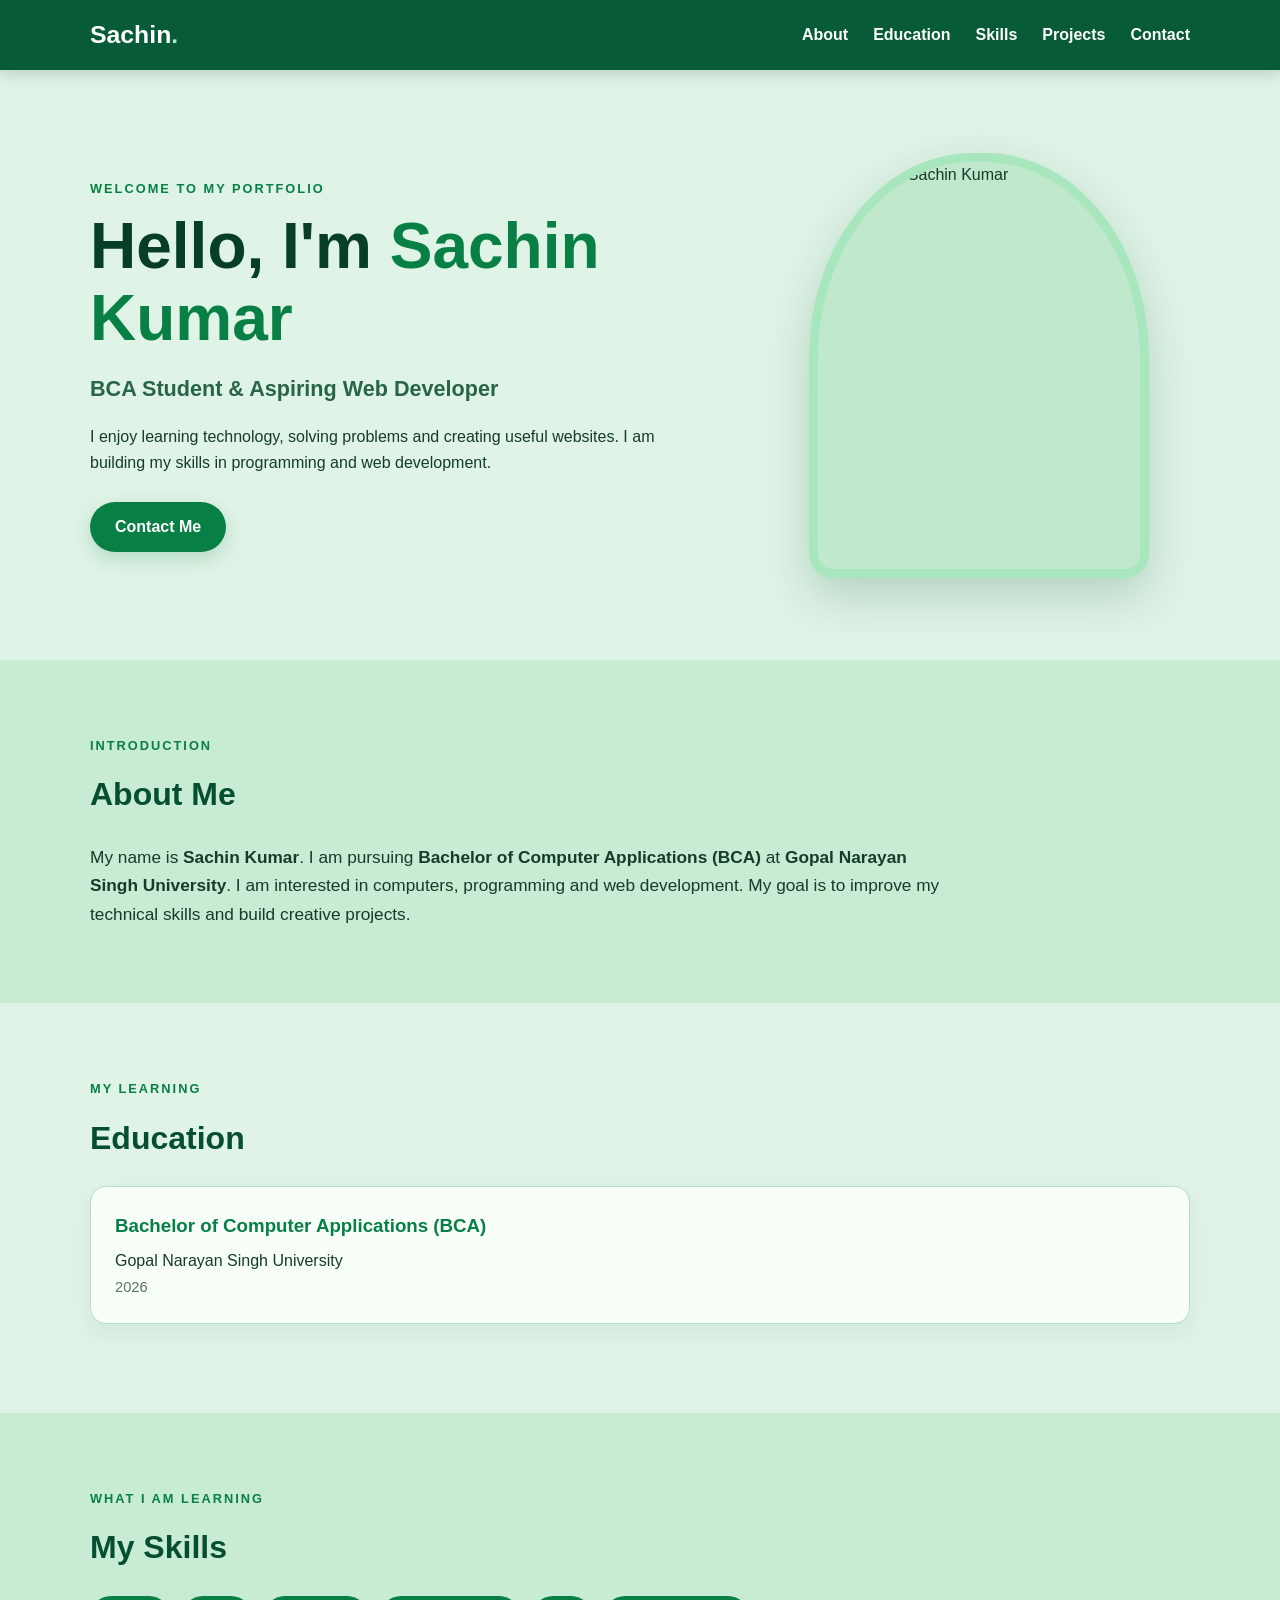
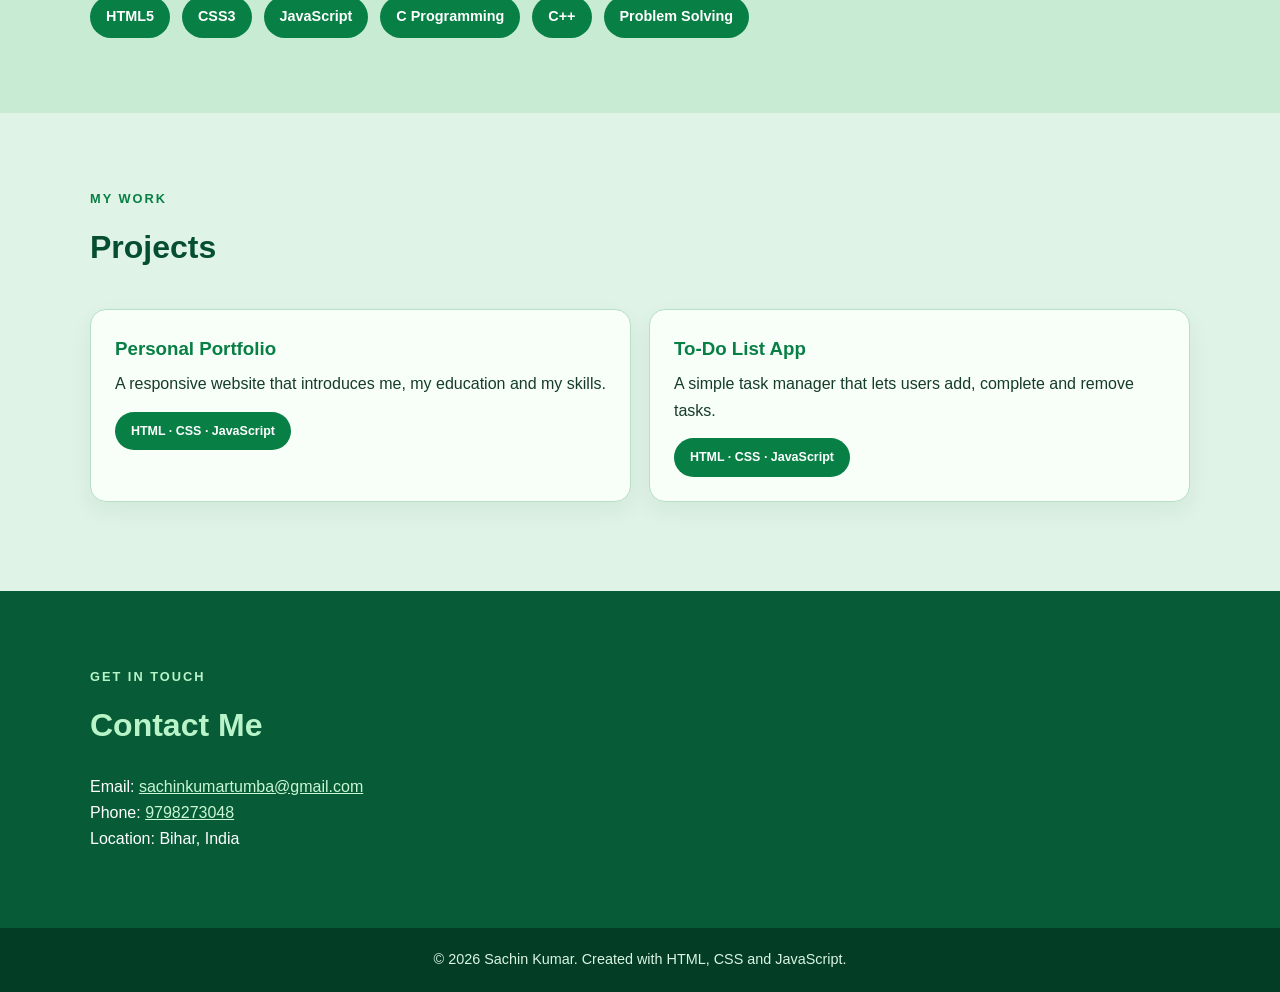
==== index.html @ 81a456e3 "Add files via upload" ====
<!DOCTYPE html>
<html lang="en">
<head>
  <meta charset="UTF-8">
  <meta name="viewport" content="width=device-width, initial-scale=1.0">
  <meta name="description" content="Sachin Kumar - BCA student portfolio">
  <title>Sachin Kumar | Portfolio</title>
  <link rel="stylesheet" href="style.css">
</head>
<body>
  <header class="site-header">
    <nav class="navbar container" aria-label="Main navigation">
      <a class="brand" href="#home">Sachin<span>.</span></a>
      <button class="menu-toggle" id="menuToggle" aria-label="Toggle navigation" aria-expanded="false">☰</button>
      <ul class="nav-links" id="navLinks">
        <li><a href="#about">About</a></li>
        <li><a href="#education">Education</a></li>
        <li><a href="#skills">Skills</a></li>
        <li><a href="#projects">Projects</a></li>
        <li><a href="#contact">Contact</a></li>
      </ul>
    </nav>
  </header>

  <main>
    <section class="hero container" id="home">
      <div class="hero-copy">
        <p class="eyebrow">WELCOME TO MY PORTFOLIO</p>
        <h1>Hello, I'm <span>Sachin Kumar</span></h1>
        <h2>BCA Student &amp; Aspiring Web Developer</h2>
        <p>I enjoy learning technology, solving problems and creating useful websites. I am building my skills in programming and web development.</p>
        <a class="button" href="#contact">Contact Me</a>
      </div>
      <div class="profile-frame">
        <img src="assets/profile.jpg" alt="Portrait of Sachin Kumar">
      </div>
    </section>

    <section class="section soft" id="about">
      <div class="container">
        <p class="eyebrow">INTRODUCTION</p>
        <h2 class="section-title">About Me</h2>
        <p class="section-text">My name is <strong>Sachin Kumar</strong>. I am pursuing <strong>Bachelor of Computer Applications (BCA)</strong> at <strong>Gopal Narayan Singh University</strong>. I am interested in computers, programming and web development. My goal is to improve my technical skills and build creative projects.</p>
      </div>
    </section>

    <section class="section container" id="education">
      <p class="eyebrow">MY LEARNING</p>
      <h2 class="section-title">Education</h2>
      <div class="info-card">
        <h3>Bachelor of Computer Applications (BCA)</h3>
        <p>Gopal Narayan Singh University</p>
        <p class="muted">2026</p>
      </div>
    </section>

    <section class="section soft" id="skills">
      <div class="container">
        <p class="eyebrow">WHAT I AM LEARNING</p>
        <h2 class="section-title">My Skills</h2>
        <div class="skill-list">
          <span>HTML5</span><span>CSS3</span><span>JavaScript</span><span>C Programming</span><span>C++</span><span>Problem Solving</span>
        </div>
      </div>
    </section>

    <section class="section container" id="projects">
      <p class="eyebrow">MY WORK</p>
      <h2 class="section-title">Projects</h2>
      <div class="project-grid">
        <article class="info-card">
          <h3>Personal Portfolio</h3>
          <p>A responsive website that introduces me, my education and my skills.</p>
          <span class="tag">HTML · CSS · JavaScript</span>
        </article>
        <article class="info-card">
          <h3>To-Do List App</h3>
          <p>A simple task manager that lets users add, complete and remove tasks.</p>
          <span class="tag">HTML · CSS · JavaScript</span>
        </article>
      </div>
    </section>

    <section class="section contact-section" id="contact">
      <div class="container">
        <p class="eyebrow">GET IN TOUCH</p>
        <h2 class="section-title">Contact Me</h2>
        <p>Email: <a href="mailto:sachinkumartumba@gmail.com">sachinkumartumba@gmail.com</a></p>
        <p>Phone: <a href="tel:9798273048">9798273048</a></p>
        <p>Location: Bihar, India</p>
      </div>
    </section>
  </main>

  <footer><p>© <span id="year"></span> Sachin Kumar. Created with HTML, CSS and JavaScript.</p></footer>
  <button class="top-button" id="topButton" aria-label="Back to top">↑</button>
  <script src="script.js"></script>
</body>
</html>
---- style.css ----
* { box-sizing: border-box; margin: 0; padding: 0; }
:root { --green: #087f45; --deep: #064e32; --light: #e8f7ee; --white: #fff; --ink: #153b2a; }
html { scroll-behavior: smooth; }
body { font-family: Arial, Helvetica, sans-serif; color: var(--ink); background: #dff3e6; line-height: 1.65; }
.container { width: min(1100px, 90%); margin: auto; }
.site-header { background: #075b36; color: white; position: sticky; top: 0; z-index: 10; box-shadow: 0 3px 15px #00351e33; }
.navbar { min-height: 70px; display: flex; align-items: center; justify-content: space-between; gap: 20px; }
.brand { color: white; text-decoration: none; font-size: 1.55rem; font-weight: 800; }
.brand span, .hero h1 span { color: #a8f0bd; }
.nav-links { list-style: none; display: flex; gap: 25px; }
.nav-links a { color: white; text-decoration: none; font-weight: 600; }
.nav-links a:hover { color: #b9f4c9; }
.menu-toggle { display: none; border: 0; background: transparent; color: white; font-size: 1.7rem; cursor: pointer; }
.hero { min-height: 590px; display: grid; grid-template-columns: 1.2fr .8fr; align-items: center; gap: 45px; padding-top: 55px; padding-bottom: 55px; }
.eyebrow { color: #087f45; font-size: .8rem; font-weight: 800; letter-spacing: 2px; margin-bottom: 12px; }
.hero h1 { font-size: clamp(2.3rem, 5vw, 4rem); line-height: 1.12; color: #063e28; }
.hero h1 span { color: #087f45; }
.hero h2 { font-size: 1.35rem; margin: 17px 0; color: #286448; }
.hero-copy > p:not(.eyebrow) { max-width: 570px; margin-bottom: 25px; }
.button { display: inline-block; padding: 12px 25px; border-radius: 30px; background: #087f45; color: white; text-decoration: none; font-weight: 700; box-shadow: 0 7px 18px #087f4533; }
.button:hover { background: #064e32; }
.profile-frame { justify-self: center; width: min(340px, 100%); aspect-ratio: 4 / 5; border: 9px solid #a8e6bd; border-radius: 48% 48% 24px 24px; overflow: hidden; box-shadow: 0 18px 45px #064e3233; background: #bfe8cc; }
.profile-frame img { width: 100%; height: 100%; object-fit: cover; object-position: center 35%; display: block; }
.section { padding-top: 75px; padding-bottom: 75px; }
.soft { background: #c8ebd3; }
.section-title { color: #064e32; font-size: 2rem; margin-bottom: 22px; }
.section-text { max-width: 850px; font-size: 1.08rem; }
.info-card { background: #f8fff9; border: 1px solid #b6dfc3; border-radius: 16px; padding: 24px; margin: 14px 0; box-shadow: 0 8px 22px #064e3210; }
.info-card h3 { color: #087f45; margin-bottom: 6px; }
.muted { color: #587565; font-size: .92rem; }
.skill-list { display: flex; flex-wrap: wrap; gap: 12px; }
.skill-list span, .tag { background: #087f45; color: white; padding: 9px 16px; border-radius: 30px; font-weight: 700; font-size: .9rem; }
.project-grid { display: grid; grid-template-columns: repeat(2, 1fr); gap: 18px; }
.tag { display: inline-block; margin-top: 14px; font-size: .78rem; }
.contact-section { background: #075b36; color: white; }
.contact-section .eyebrow, .contact-section .section-title { color: #b9f4c9; }
.contact-section a { color: #c9f7d5; }
footer { text-align: center; background: #043d25; color: #d9f5e2; padding: 20px; font-size: .9rem; }
.top-button { position: fixed; right: 20px; bottom: 20px; border: 0; border-radius: 50%; width: 44px; height: 44px; background: #087f45; color: white; font-size: 1.4rem; cursor: pointer; display: none; }
.top-button.show { display: block; }
@media (max-width: 700px) {
  .menu-toggle { display: block; }
  .nav-links { display: none; position: absolute; top: 70px; left: 0; right: 0; background: #075b36; padding: 18px 5%; flex-direction: column; gap: 13px; }
  .nav-links.open { display: flex; }
  .hero { grid-template-columns: 1fr; text-align: center; gap: 35px; padding-top: 55px; }
  .hero-copy > p:not(.eyebrow) { margin-left: auto; margin-right: auto; }
  .profile-frame { width: min(290px, 85%); }
  .project-grid { grid-template-columns: 1fr; }
  .section { padding-top: 55px; padding-bottom: 55px; }
}
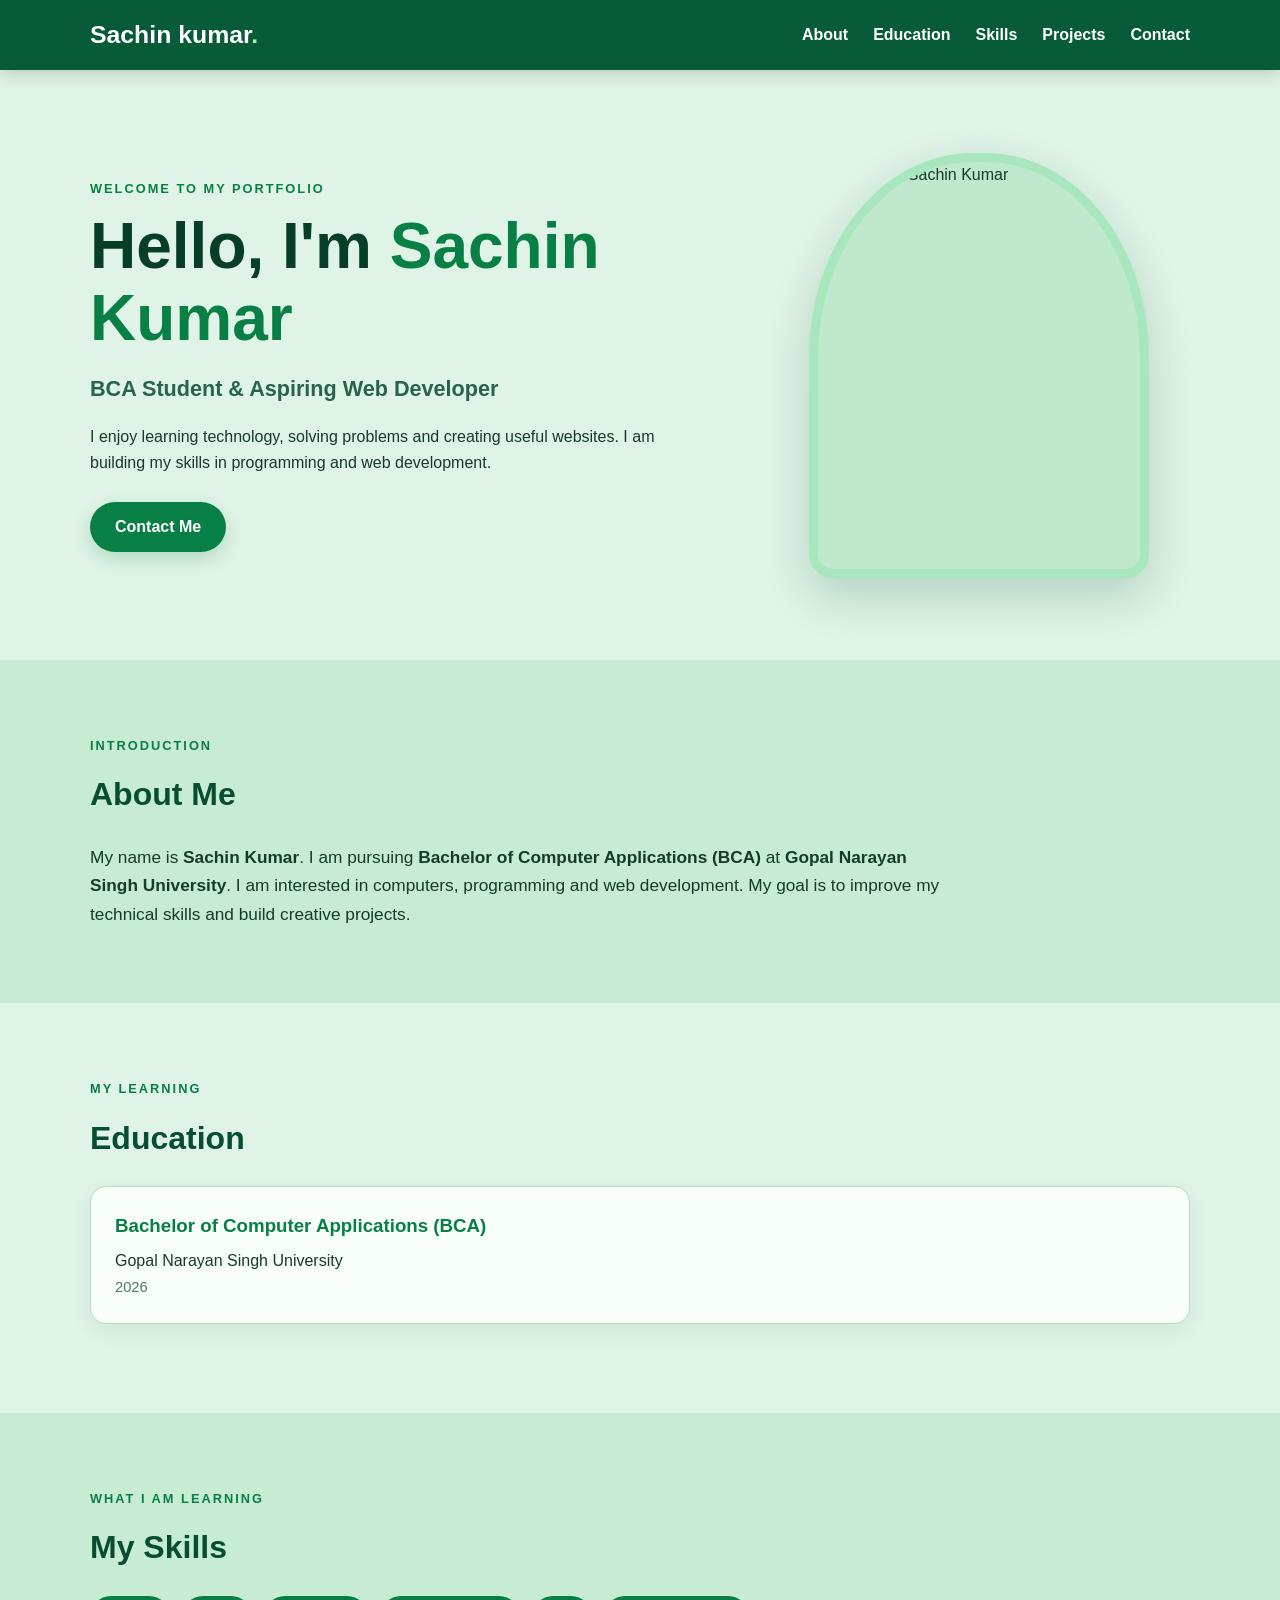
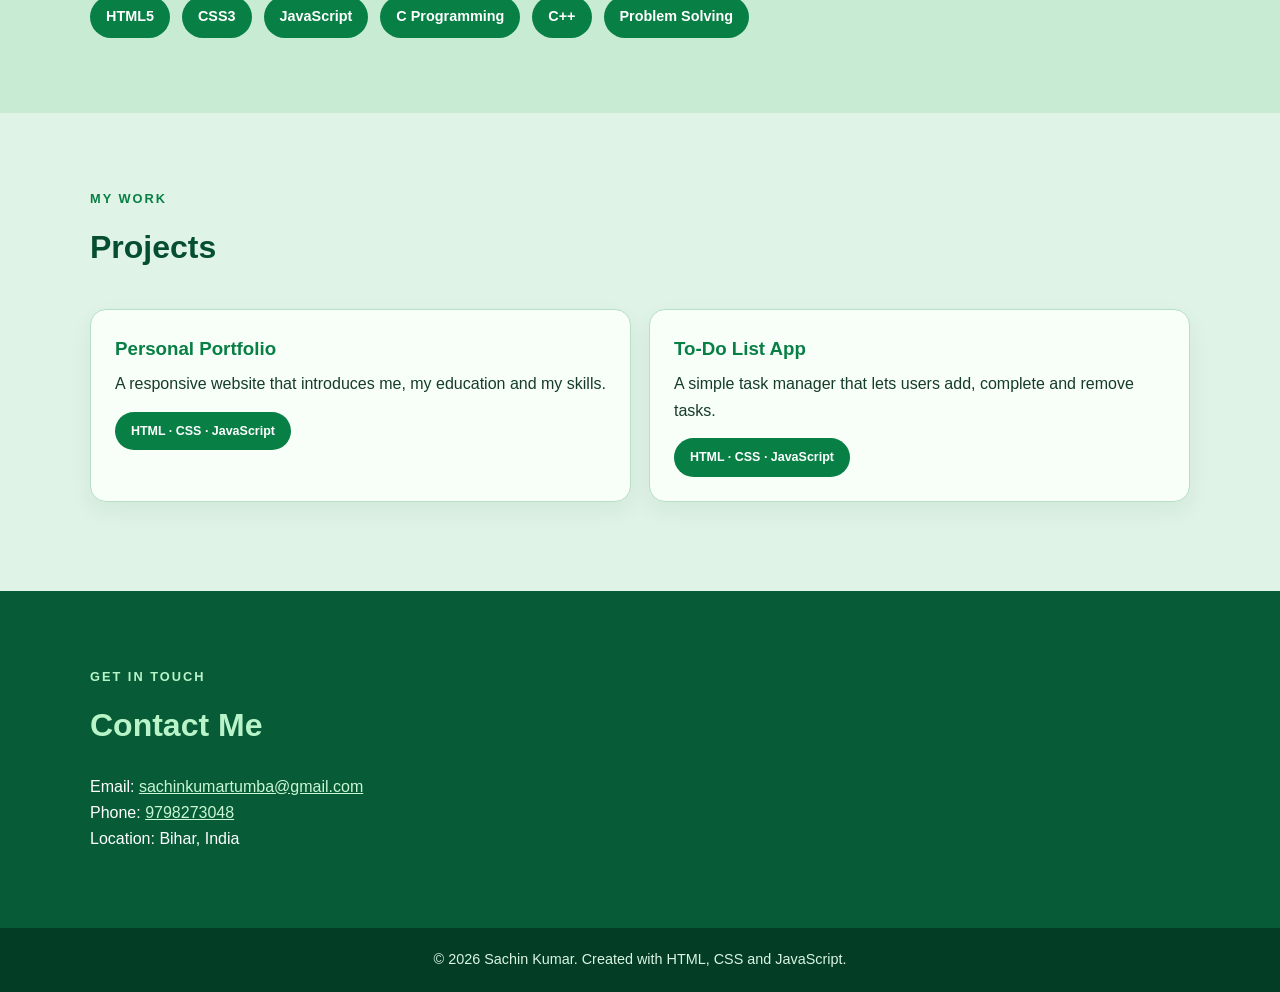
==== commit 2dab93d3: "Update index.html" ====
--- a/index.html
+++ b/index.html
@@ -10,7 +10,7 @@
 <body>
   <header class="site-header">
     <nav class="navbar container" aria-label="Main navigation">
-      <a class="brand" href="#home">Sachin<span>.</span></a>
+      <a class="brand" href="#home">Sachin kumar<span>.</span></a>
       <button class="menu-toggle" id="menuToggle" aria-label="Toggle navigation" aria-expanded="false">☰</button>
       <ul class="nav-links" id="navLinks">
         <li><a href="#about">About</a></li>
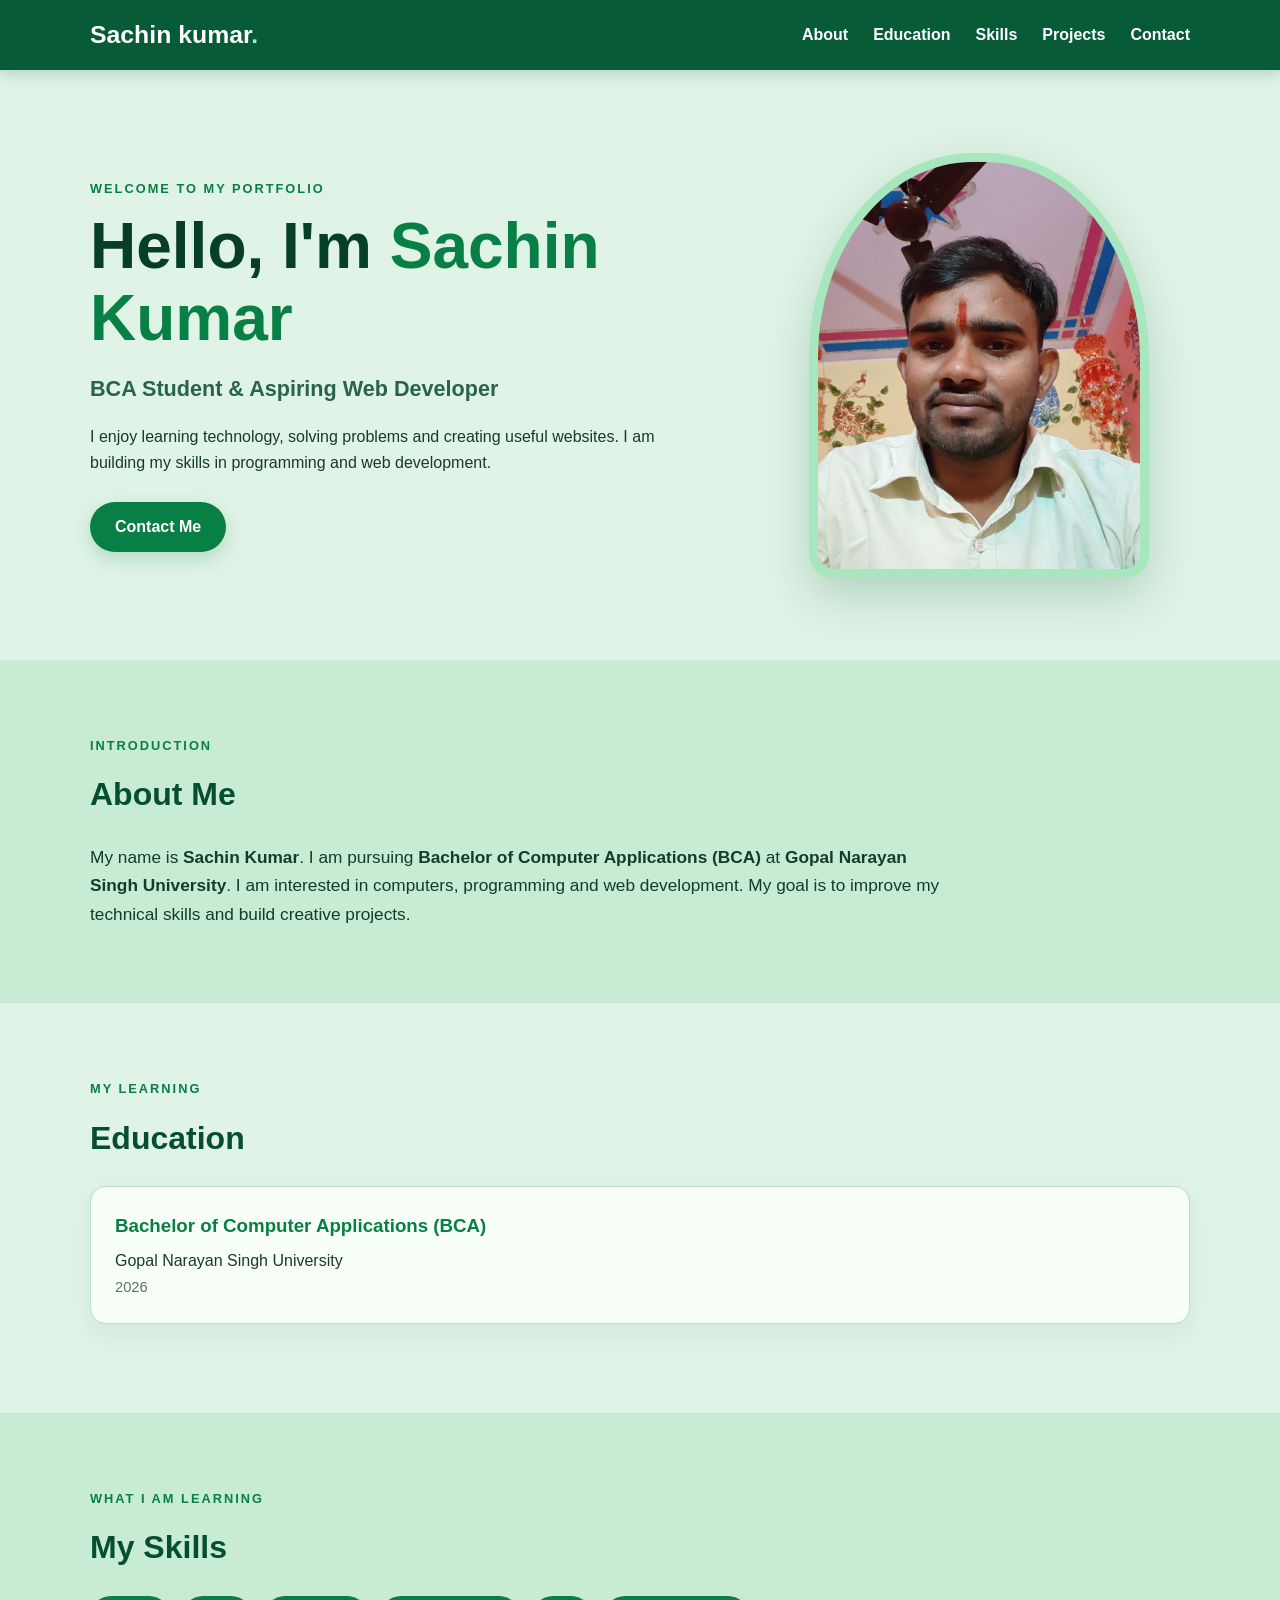
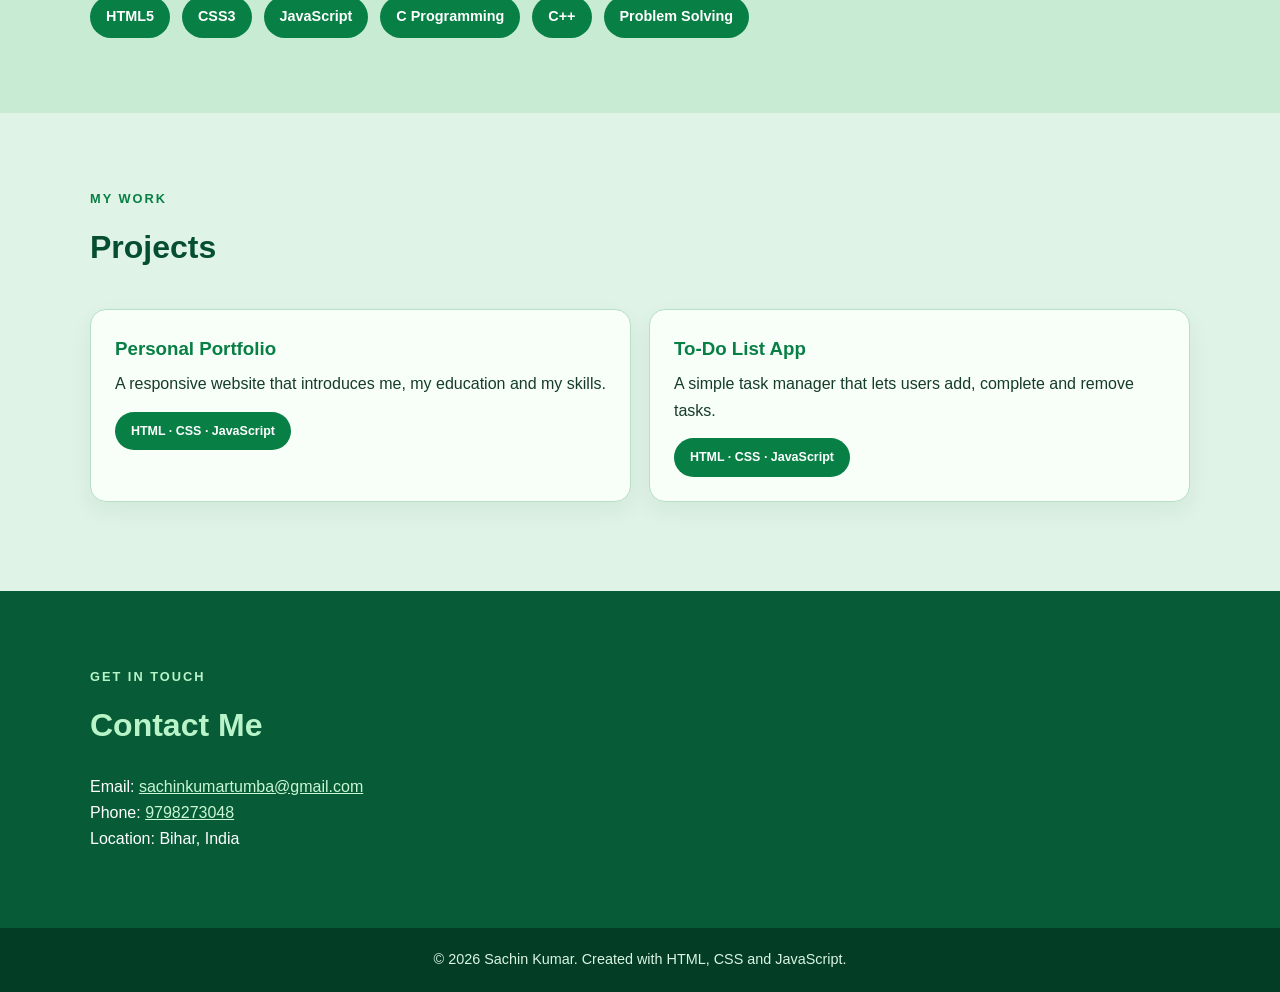
==== commit 1228cecd: "Update index.html" ====
--- a/index.html
+++ b/index.html
@@ -32,7 +32,7 @@
         <a class="button" href="#contact">Contact Me</a>
       </div>
       <div class="profile-frame">
-        <img src="assets/profile.jpg" alt="Portrait of Sachin Kumar">
+        <img src="profile.jpg" alt="Sachin Kumar">
       </div>
     </section>
 
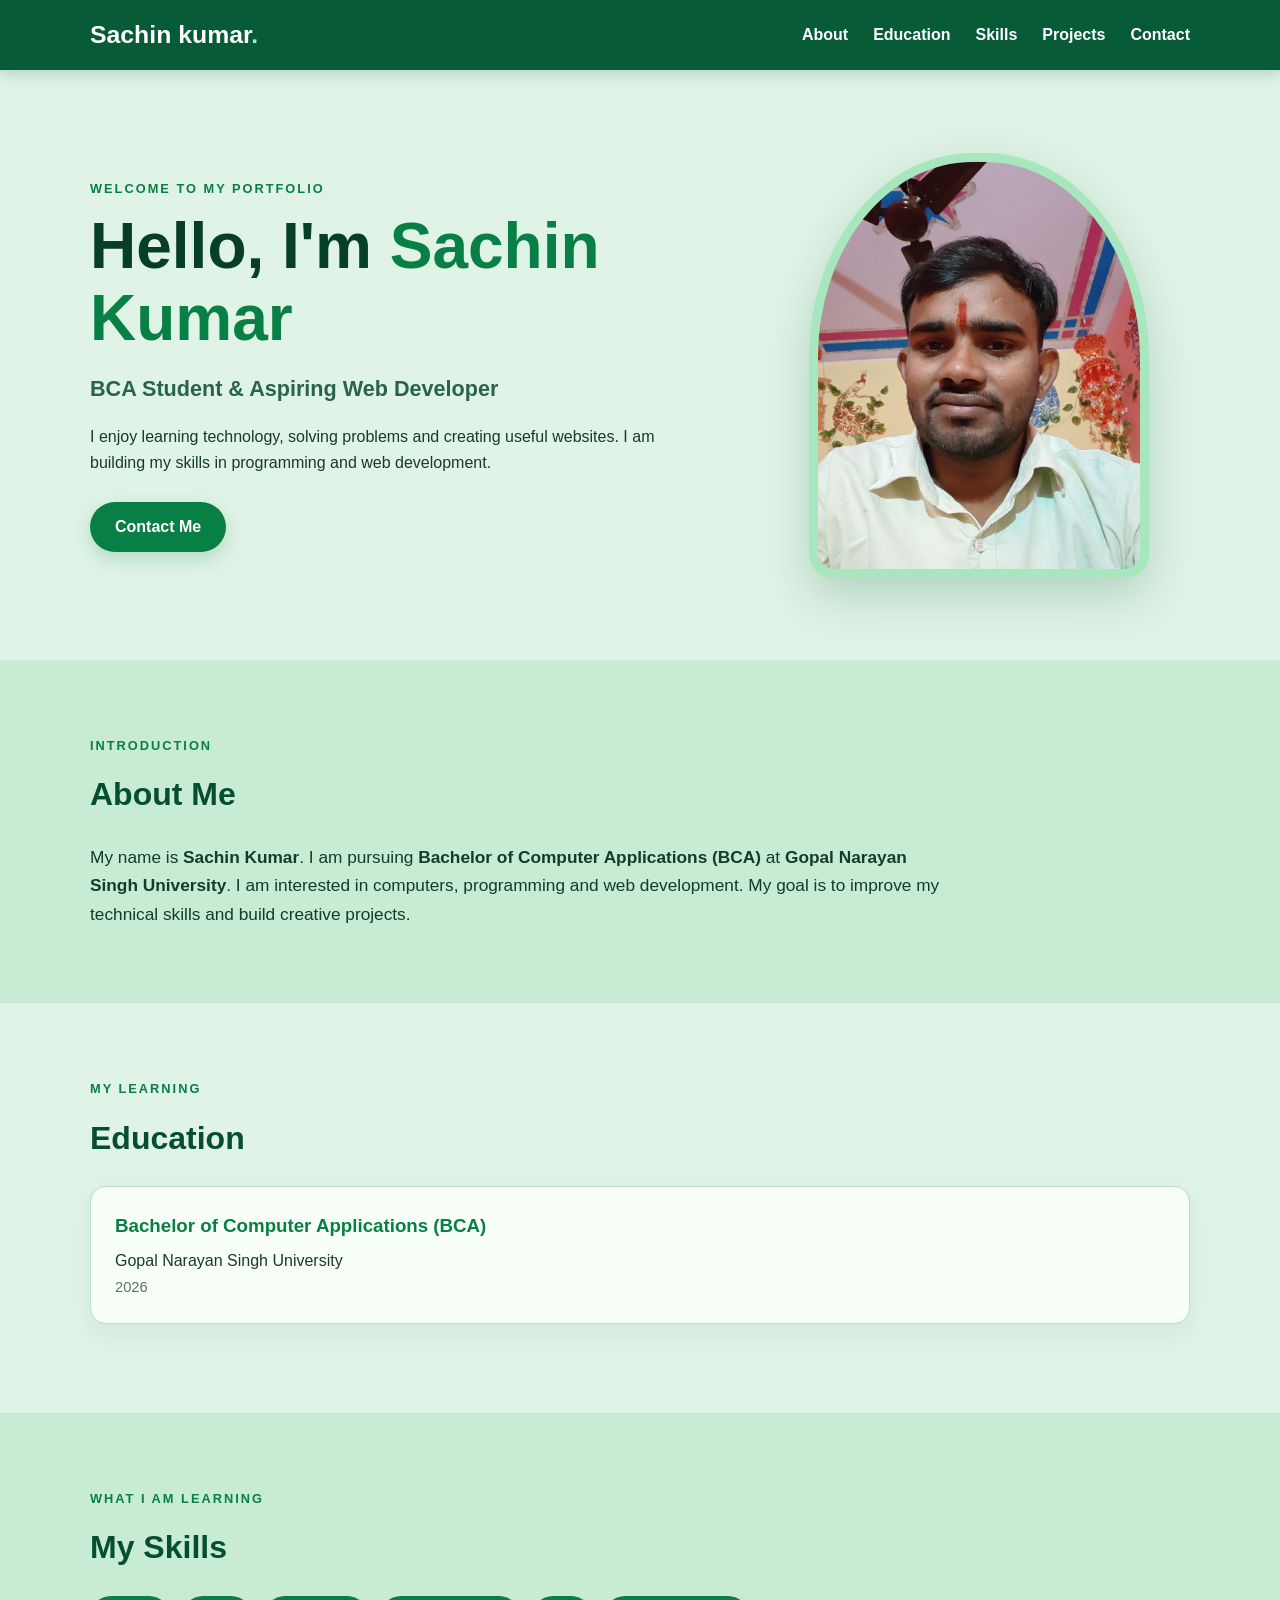
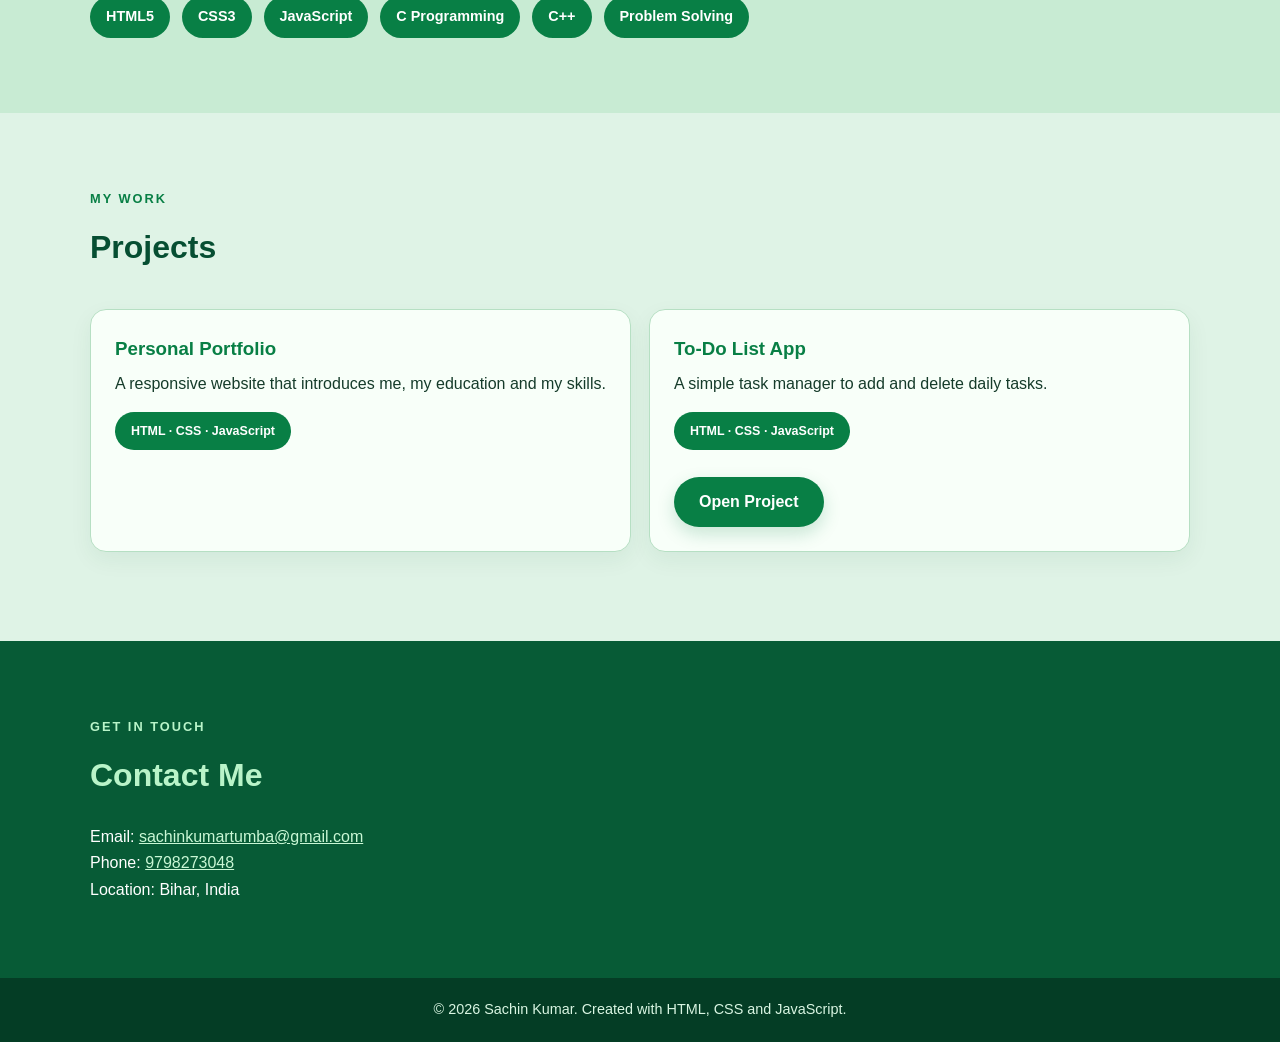
==== commit b4559a3c: "Update index.html" ====
--- a/index.html
+++ b/index.html
@@ -32,7 +32,7 @@
         <a class="button" href="#contact">Contact Me</a>
       </div>
       <div class="profile-frame">
-        <img src="profile.jpg" alt="Sachin Kumar">
+        <img src="./profile.jpg" alt="Sachin Kumar">
       </div>
     </section>
 
@@ -74,10 +74,12 @@
           <span class="tag">HTML · CSS · JavaScript</span>
         </article>
         <article class="info-card">
-          <h3>To-Do List App</h3>
-          <p>A simple task manager that lets users add, complete and remove tasks.</p>
-          <span class="tag">HTML · CSS · JavaScript</span>
-        </article>
+    <h3>To-Do List App</h3>
+    <p>A simple task manager to add and delete daily tasks.</p>
+    <span class="tag">HTML · CSS · JavaScript</span>
+    <br><br>
+    <a href="todo.html" class="button">Open Project</a>
+</article>
       </div>
     </section>
 
